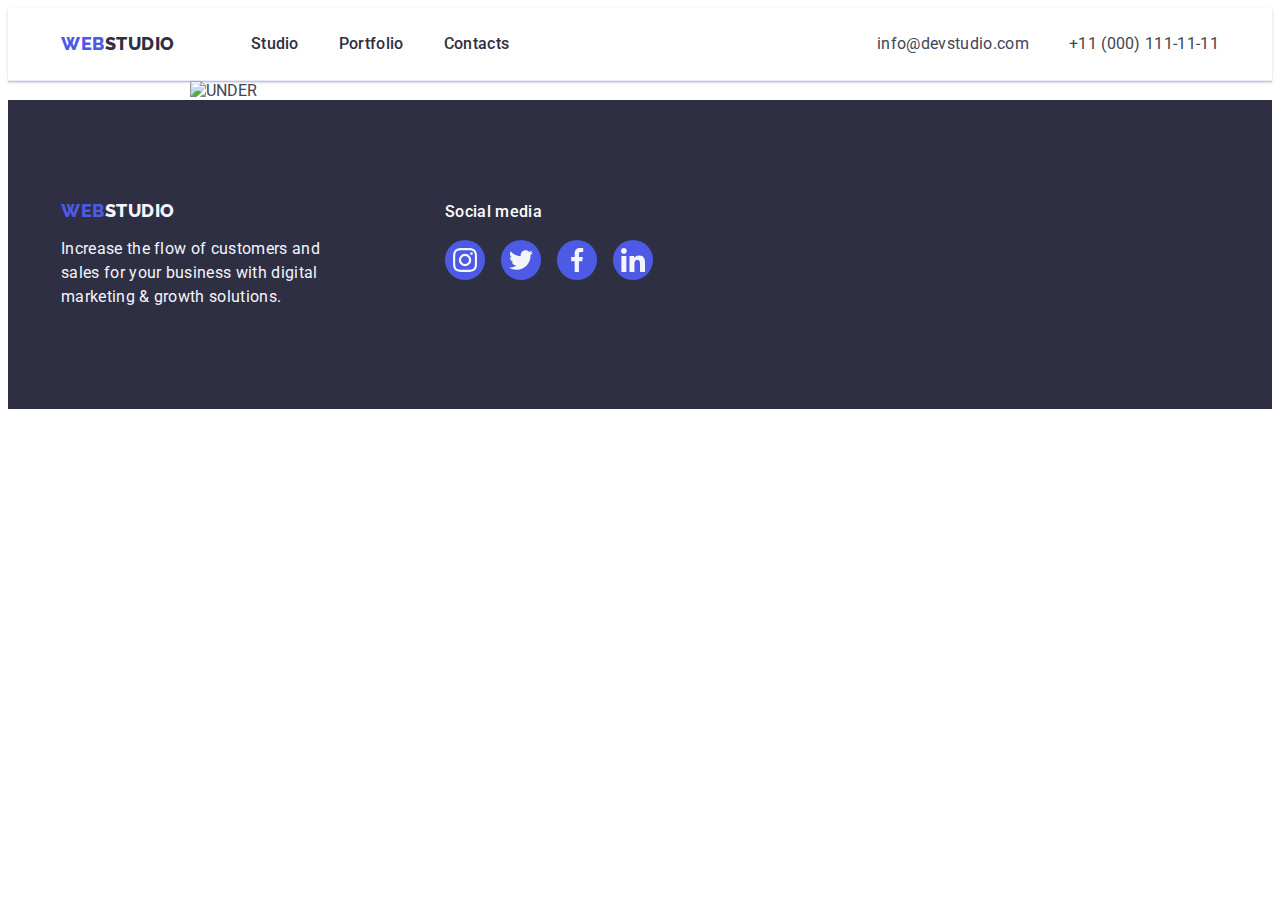
==== contacts.html @ 2cfe82b7 "Initial commit" ====
<!DOCTYPE html>
<html lang="en">
  <head>
    <meta charset="UTF-8" />
    <meta http-equiv="X-UA-Compatible" content="IE=edge" />
    <meta name="viewport" content="width=device-width, initial-scale=1.0" />
    <link rel="preconnect" href="https://fonts.googleapis.com" />
    <link rel="preconnect" href="https://fonts.gstatic.com" crossorigin />
    <link
      href="https://fonts.googleapis.com/css2?family=Raleway:wght@800&family=Roboto:wght@400;500;700;900&display=swap"
      rel="stylesheet"
    />
    <link
      rel="stylesheet"
      href="https://cdnjs.cloudflare.com/ajax/libs/modern-normalize/1.1.0/modern-normalize.min.css"
      integrity="sha512-wpPYUAdjBVSE4KJnH1VR1HeZfpl1ub8YT/NKx4PuQ5NmX2tKuGu6U/JRp5y+Y8XG2tV+wKQpNHVUX03MfMFn9Q=="
      crossorigin="anonymous"
      referrerpolicy="no-referrer"
    />

    <link rel="stylesheet" href="./css/styles.css" />
    <title>WebStudio</title>
  </head>
  <body>
    <!-- navigation on pages -->
    <header class="header-page">
      <div class="header-container container">
        <nav class="header-navigation">
          <a href="./index.html" class="logo link"
            >Web<span class="logo-header-light">Studio</span></a
          >
          <ul class="site-menu header-container list">
            <li class="site-menu-item">
              <a class="site-menu-link link" href="./index.html">Studio</a>
            </li>
            <li class="site-menu-item">
              <a class="site-menu-link link" href="./portfolio.html">Portfolio</a>
            </li>
            <li class="site-menu-item">
              <a class="site-menu-link link" href="./contacts.html">Contacts</a>
            </li>
          </ul>
        </nav>
        <address class="contact">
          <ul class="contact-list list">
            <li class="contact-item">
              <a class="contact-link link" href="mailto:info@devstudio.com">info@devstudio.com</a>
            </li>
            <li class="contact-item">
              <a class="contact-link link" href="tel:+110001111111">+11 (000) 111-11-11</a>
            </li>
          </ul>
        </address>
      </div>
    </header>
    <main class="container delete-me-after">
      <img
        class="delete-me-after"
        src="https://img.freepik.com/free-vector/construction-hanging-hook-concept_8829-2761.jpg?w=2000&t=st=1683496855~exp=1683497455~hmac=3157c545f00e8a39c57a370693c8f642581d71bb72a522234a3b341440498422"
        alt="UNDER"
        width="900px"
      />
    </main>
    <!-- Footer -->
    <footer class="footer">
      <div class="container footer-container">
        <div class="container-foorer-logo">
          <a href="./index.html" class="logo footer-link link"
            >Web<span class="logo-footer-dark">Studio</span></a
          >
          <p class="footer-dscr">
            Increase the flow of customers and sales for your business with digital marketing &
            growth solutions.
          </p>
        </div>
        <div class="footer-social-block">
          <p class="footer-social-title">Social media</p>
          <ul class="footer-social-media list">
            <li class="footer-social-media-item">
              <a href="" class="footer-social-list-link link">
                <svg
                  class="footer-social-list-icon"
                  aria-label="icon instagram"
                  width="24"
                  height="24"
                >
                  <use href="./images/icons.svg#icon-instagram"></use>
                </svg>
              </a>
            </li>
            <li class="footer-social-media-item">
              <a href="" class="footer-social-list-link link">
                <svg
                  class="footer-social-list-icon"
                  aria-label="icon twitter"
                  width="24"
                  height="24"
                >
                  <use href="./images/icons.svg#icon-twitter"></use>
                </svg>
              </a>
            </li>
            <li class="footer-social-media-item">
              <a href="" class="footer-social-list-link link">
                <svg
                  class="footer-social-list-icon"
                  aria-label="icon facebook"
                  width="24"
                  height="24"
                >
                  <use href="./images/icons.svg#icon-facebook"></use>
                </svg>
              </a>
            </li>
            <li class="footer-social-media-item">
              <a href="" class="footer-social-list-link link">
                <svg
                  class="footer-social-list-icon"
                  aria-label="icon linkedin"
                  width="24"
                  height="24"
                >
                  <use href="./images/icons.svg#icon-linkedin"></use>
                </svg>
              </a>
            </li>
          </ul>
        </div>
      </div>
    </footer>
  </body>
</html>
---- css/styles.css ----
body {
  font-family: 'Roboto', sans-serif;
  color: #434455;
  font-size: 16px;
  background-color: #ffffff;
}
/* defolts-settings */
.list {
  list-style: none;
}

.link {
  text-decoration: none;
}
button {
  cursor: pointer;
}

h1,
h2,
h3,
h4,
h5,
h6,
p {
  margin-top: 0;
  margin-bottom: 0;
}
ul,
li {
  margin-top: 0;
  margin-bottom: 0;
  padding-left: 0;
}
img {
  display: block;
}

/* colors */
:root {
  --background-dark: #2e2f42;
  --background-light: #f4f4fd;
  --background-white: #ffffff;
  --primary-btn: #4d5ae5;
  --pressed-btn: #404bbf;
  --title-color: #2e2f42;
  --descr-color: #434455;
  --background-icon-color: #8e8f99;
}
/* header */

.container {
  align-content: center;
  width: 1158px;
  margin-left: auto;
  margin-right: auto;
  padding-left: 15px;
  padding-right: 15px;
}

.header-container {
  display: flex;
  align-items: center;
}

.header-page {
  border-bottom: 1px solid #e7e9fc;
  box-shadow: 0px 2px 1px rgba(46, 47, 66, 0.08), 0px 1px 1px rgba(46, 47, 66, 0.16),
    0px 1px 6px rgba(46, 47, 66, 0.08);
}

.header-navigation {
  display: flex;
  align-items: center;
}

.site-menu {
  display: flex;
  gap: 40px;
}
.site-menu-item {
  padding: 24px 0;
}
.site-menu-link {
  padding: 24px 0 24px;
}

.contact-list {
  display: flex;
  gap: 40px;
}

.logo {
  margin-right: 76px;
  font-family: 'Raleway', sans-serif;
  font-weight: 800;
  font-size: 18px;
  line-height: 1.17;
  letter-spacing: 0.03em;
  text-transform: uppercase;
  color: #4d5ae5;
}
.logo-header-light {
  color: #2e2f42;
}

/* main-content */

.logo-footer-dark {
  color: #f4f4fd;
}
.site-menu-link {
  font-weight: 500;
  font-size: 16px;
  line-height: 1.5;
  letter-spacing: 0.02em;
  color: #2e2f42;
}

.site-menu-link:hover,
.site-menu-link:focus {
  color: var(--pressed-btn);
}
.menu-link:hover,
.menu-link:focus {
  color: var(--pressed-btn);
}

.button {
  background-color: var(--background-light);
}

.site-menu {
  font-weight: 500;
  font-size: 16px;
  line-height: 1.5;
  letter-spacing: 0.02em;
  color: var(--descr-color) #434455;
}

.site-menu-link {
  color: #2e2f42;
}

/* contacts */

.contact {
  margin-left: auto;
  font-style: normal;
  line-height: 1.5;
  letter-spacing: 0.02em;
}

.contact-link {
  color: #434455;
}

.contact-link:hover,
.contact-link:focus {
  color: var(--pressed-btn);
}
.contact:hover,
.contact:focus {
  color: var(--pressed-btn);
}

/* Main-content */

.hero {
  margin-left: auto;
  margin-right: auto;
  padding: 188px 0;
  background: #2e2f42;
  background-image: linear-gradient(rgba(46, 47, 66, 0.7), rgba(46, 47, 66, 0.7)),
    url(../images/group-people-working-website-template.jpg);
  background-size: cover;
  max-width: 1440px;
  background-repeat: no-repeat;
  background-position: center;
}

.hero-title {
  margin-left: auto;
  margin-right: auto;
  max-width: 496px;
  margin-bottom: 48px;
  font-size: 56px;
  line-height: 1.07;
  text-align: center;
  letter-spacing: 0.02em;
  color: #ffffff;
}

/* modal */

.modal-open-button {
  display: block;
  margin-left: auto;
  margin-right: auto;
  border-radius: 4px;
  border: none;
  min-height: 56px;
  min-width: 169px;
  font-weight: 500;
  line-height: 1.5;
  letter-spacing: 0.04em;
  color: #ffffff;
  background-color: var(--primary-btn);
  box-shadow: 0px 4px 4px rgba(0, 0, 0, 0.15);
}

.modal-open-button:hover,
.modal-open-button:focus {
  background-color: #404bbf;
}

/* section-two_our-goal */

.our-goal-sec {
  padding: 120px 0;
}
.visually-hidden {
  position: absolute;
  height: 1px;
  width: 1px;
  overflow: hidden;
}
.our-goal-list {
  display: flex;
  gap: 24px;
}

/* svg_line */

.our-icons-bgrd {
  display: flex;
  align-items: center;
  justify-content: center;
  height: 112px;
  background: #f4f4fd;
  border-radius: 4px;
  margin-bottom: 8px;
}

.our-goal-item {
  width: calc((100% - 72px) / 4);
}

.our-goal-title {
  margin-bottom: 8px;
  font-weight: 500;
  font-size: 20px;
  line-height: 1.2;
  letter-spacing: 0.02em;
  color: #2e2f42;
}
.our-goal-dscr {
  font-size: 16px;
  line-height: 1.5;
  letter-spacing: 0.02em;
  color: #434455;
}
/* section-three_we-doing */

.we-doing {
  padding-bottom: 120px;
}

.we-doing-list {
  display: flex;
  gap: 24px;
}

.we-doing-item {
  width: calc((100% - 48px) / 3);
}

.we-doing-title {
  margin-bottom: 72px;
  font-size: 36px;
  line-height: 1.11;
  text-align: center;
  letter-spacing: 0.02em;
  text-transform: capitalize;
  color: #2e2f42;
}

/* forth-section_our-team  */

.our-team-container {
  padding: 32px 0;
}

.our-team {
  background: #f4f4fd;
  padding: 120px 0;
}

.our-team-item {
  flex-basis: calc((100% - 72px) / 4);
  background-color: var(--background-white);
  box-shadow: 0px 1px 6px rgba(46, 47, 66, 0.08), 0px 1px 1px rgba(46, 47, 66, 0.16),
    0px 2px 1px rgba(46, 47, 66, 0.08);
  border-radius: 0px 0px 4px 4px;
}

.our-team-staff {
  padding: 32px 16px;
}

.our-team-title {
  margin-bottom: 72px;
  font-weight: 700;
  font-size: 36px;
  line-height: 1.11;
  text-align: center;
  letter-spacing: 0.02em;
  text-transform: capitalize;
  color: var(--title-color);
}
.our-team-list {
  gap: 24px;
  display: flex;
}
.our-team-members {
  margin-bottom: 8px;
  text-align: center;
  font-weight: 500;
  font-size: 20px;
  line-height: 1.2;
  letter-spacing: 0.02em;
  color: #2e2f42;
}

.our-team-desc {
  text-align: center;
  font-size: 16px;
  line-height: 1.5;
  letter-spacing: 0.02em;
  color: #434455;
}

/* footer */

.footer-dscr {
  width: 264px;
  font-size: 16px;
  line-height: 1.5;
  letter-spacing: 0.02em;
  color: #f4f4fd;
}
.footer {
  padding: 100px 0;
  background: #2e2f42;
}
.footer-link {
  display: inline-block;
  margin-bottom: 16px;
}
.footer-container {
  display: block;
}

/* portfolio */

.main-section {
  padding: 96px 0 120px;
}

/* portfolio-buttons */

.filter-btn-list {
  display: flex;
  justify-content: center;
  gap: 24px;
  margin-bottom: 72px;
}

.filter-menu {
  margin-left: auto;
}

.filter-but:hover,
.filter-but:focus {
  border: 1px solid transparent;
  color: #ffffff;
  background-color: #404bbf;
}
.filter-but {
  border-radius: 4px;
  border: 1px solid #e7e9fc;
  padding: 12px 24px;
  font-weight: 500;
  line-height: 1.5;
  letter-spacing: 0.04em;
  color: #4d5ae5;
  box-shadow: 0px 3px 1px rgba(0, 0, 0, 0.1), 0px 2px 1px rgba(0, 0, 0, 0.08),
    0px 2px 2px rgba(0, 0, 0, 0.12);
  border-radius: 4px;
}

.portfilio-container {
  padding: 32px 16px;
  border: 1px solid #e7e9fc;
  border-top: none;
}

.portfolio-list {
  display: flex;
  flex-wrap: wrap;
  column-gap: 24px;
  row-gap: 48px;
}
.portfolio-links {
  display: block;
}

.portfolio-links:hover,
.portfolio-links:focus {
  box-shadow: 0px 1px 6px rgba(46, 47, 66, 0.08), 0px 1px 1px rgba(46, 47, 66, 0.16),
    0px 2px 1px rgba(46, 47, 66, 0.08);
}

.portfolio-item {
  width: calc((100% - 48px) / 3);
}

.applications {
  padding: 32px 16px;
  border: 1px solid #e7e9fc;
  border-top: none;
}

.portfolio-title {
  margin-bottom: 8px;
  font-weight: 500;
  font-size: 20px;
  line-height: 1.2;
  letter-spacing: 0.02em;
  color: #2e2f42;
}
.portfolio-dscr {
  font-size: 16px;
  line-height: 1.5;
  letter-spacing: 0.02em;
  color: #434455;
}

/* Social media */

.social-media {
  display: flex;
  justify-content: center;
  gap: 24px;
  padding: 8px;
}

.social-list-link:hover,
.social-list-link:focus {
  background-color: var(--pressed-btn);
}

.social-list-link {
  display: flex;
  justify-content: center;
  align-items: center;
  width: 40px;
  height: 40px;
  border-radius: 50%;
  background-color: #4d5ae5;
  fill: var(--background-light);
}

/* footer-social */
.footer-container {
  display: flex;
  align-items: baseline;
}
.footer-social-block {
  margin-left: 120px;
}

.container-foorer-logo {
  gap: 120px;
}
.footer-social-title {
  margin-bottom: 16px;
  font-weight: 500;
  line-height: 1.5;
  letter-spacing: 0.02em;
  color: #ffffff;
}

.footer-social-media {
  display: flex;
  gap: 16px;
}

.footer-social-media-item {
  width: 40px;
  height: 40px;
}

.footer-social-list-link:hover,
.footer-social-list-link:focus {
  background-color: #31d0aa;
}

.footer-social-list-link {
  display: flex;
  align-items: center;
  justify-content: center;

  width: 100%;
  height: 100%;
  background-color: var(--primary-btn);
  border-radius: 50%;
}

.footer-social-list-icon {
  fill: var(--background-light);
}

/* section-customers */

.section-customers {
  padding-top: 120px;
  padding-bottom: 120px;
}

.customers-title {
  font-style: normal;
  font-weight: 700;
  font-size: 36px;
  line-height: 1.1;
  text-align: center;
  letter-spacing: 0.02em;
  color: var(--title-color);
  margin-bottom: 72px;
}

.customers-list {
  display: flex;
  gap: 24px;
}

.customers-item {
  width: calc((100% - 120px) / 6);
  height: 88px;
}

.customers-icon {
  fill: currentColor;
}

.customers-link:hover,
.customers-link:focus {
  border-color: #404bbf;
  color: #404bbf;
}

.customers-link {
  display: flex;
  align-items: center;
  justify-content: center;
  width: 100%;
  height: 100%;
  border: 1px solid #8e8f99;
  border-radius: 4px;
  color: #8e8f99;
}
.customers-icon:hover,
.customers-icon:focus {
  border-color: #404bbf;
  color: #404bbf;
}

/* delete-me-after */
.delete-me-after {
  margin-right: auto;
  margin-left: auto;
}
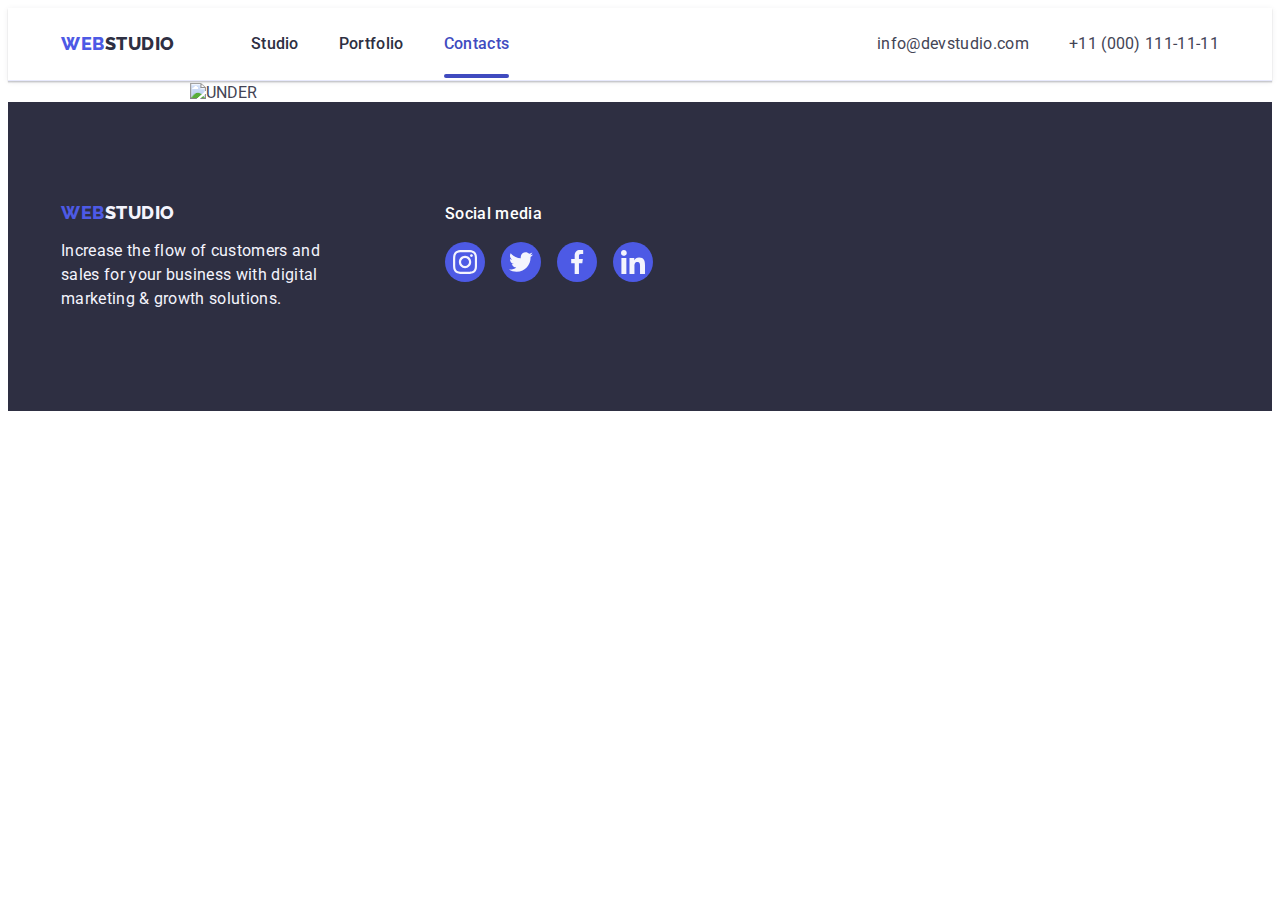
==== commit 60ba9877: "a lot of changes..." ====
--- a/contacts.html
+++ b/contacts.html
@@ -37,7 +37,7 @@
               <a class="site-menu-link link" href="./portfolio.html">Portfolio</a>
             </li>
             <li class="site-menu-item">
-              <a class="site-menu-link link" href="./contacts.html">Contacts</a>
+              <a class="site-menu-link link current" href="./contacts.html">Contacts</a>
             </li>
           </ul>
         </nav>
--- a/css/styles.css
+++ b/css/styles.css
@@ -46,6 +46,8 @@
   --title-color: #2e2f42;
   --descr-color: #434455;
   --background-icon-color: #8e8f99;
+  --additional-text-color: #434455;
+  --transition-duration-and-func: 250ms cubic-bezier(0.4, 0, 0.2, 1);
 }
 /* header */
 
@@ -72,17 +74,6 @@
 .header-navigation {
   display: flex;
   align-items: center;
-}
-
-.site-menu {
-  display: flex;
-  gap: 40px;
-}
-.site-menu-item {
-  padding: 24px 0;
-}
-.site-menu-link {
-  padding: 24px 0 24px;
 }
 
 .contact-list {
@@ -104,57 +95,68 @@
   color: #2e2f42;
 }
 
-/* main-content */
-
 .logo-footer-dark {
   color: #f4f4fd;
 }
-.site-menu-link {
-  font-weight: 500;
-  font-size: 16px;
-  line-height: 1.5;
-  letter-spacing: 0.02em;
-  color: #2e2f42;
-}
+
+/* main-content */
+
+/* SITE-MENU */
 
 .site-menu-link:hover,
 .site-menu-link:focus {
   color: var(--pressed-btn);
 }
-.menu-link:hover,
-.menu-link:focus {
-  color: var(--pressed-btn);
-}
-
+
+.site-menu {
+  display: flex;
+  align-items: center;
+  gap: 40px;
+  padding: 24px 0;
+}
+.site-menu-link {
+  padding-top: 24px;
+  padding-bottom: 24px;
+  font-weight: 500;
+  font-size: 16px;
+  line-height: 1.5;
+  letter-spacing: 0.02em;
+  color: #2e2f42;
+  transition: color var(--transition-duration-and-func);
+}
 .button {
   background-color: var(--background-light);
 }
 
-.site-menu {
-  font-weight: 500;
-  font-size: 16px;
-  line-height: 1.5;
-  letter-spacing: 0.02em;
-  color: var(--descr-color) #434455;
-}
-
-.site-menu-link {
-  color: #2e2f42;
-}
-
+/* ========current========== */
+
+.current {
+  position: relative;
+  color: #404bbf;
+}
+.current::after {
+  content: '';
+  position: absolute;
+  left: 0;
+  bottom: -1px;
+  width: 100%;
+  height: 4px;
+  background: var(--pressed-btn);
+  border-radius: 2px;
+}
 /* contacts */
-
 .contact {
   margin-left: auto;
   font-style: normal;
   line-height: 1.5;
   letter-spacing: 0.02em;
 }
-
+.contact-item {
+  transition: color 250ms cubic-bezier(0.4, 0, 0.2, 1);
+}
 .contact-link {
   color: #434455;
 }
-
 .contact-link:hover,
 .contact-link:focus {
   color: var(--pressed-btn);
@@ -207,6 +209,7 @@
   color: #ffffff;
   background-color: var(--primary-btn);
   box-shadow: 0px 4px 4px rgba(0, 0, 0, 0.15);
+  transition: background-color 250ms cubic-bezier(0.4, 0, 0.2, 1);
 }
 
 .modal-open-button:hover,
@@ -361,7 +364,7 @@
   display: block;
 }
 
-/* portfolio */
+/* =================PORTFOLIO==================== */
 
 .main-section {
   padding: 96px 0 120px;
@@ -376,6 +379,20 @@
   margin-bottom: 72px;
 }
 
+.filter-but {
+  border-radius: 4px;
+  border: 1px solid #e7e9fc;
+  padding: 12px 24px;
+  font-weight: 500;
+  line-height: 1.5;
+  letter-spacing: 0.04em;
+  color: #4d5ae5;
+  box-shadow: 0px 3px 1px rgba(0, 0, 0, 0.1), 0px 2px 1px rgba(0, 0, 0, 0.08),
+    0px 2px 2px rgba(0, 0, 0, 0.12);
+  border-radius: 4px;
+  transition: border-color 250ms cubic-bezier(0.4, 0, 0.2, 1),
+    color 250ms cubic-bezier(0.4, 0, 0.2, 1);
+}
 .filter-menu {
   margin-left: auto;
 }
@@ -413,6 +430,7 @@
 }
 .portfolio-links {
   display: block;
+  transition: box-shadow 250ms cubic-bezier(0.4, 0, 0.2, 1);
 }
 
 .portfolio-links:hover,
@@ -445,7 +463,36 @@
   letter-spacing: 0.02em;
   color: #434455;
 }
-
+.overlay {
+  position: absolute;
+  top: 0;
+  left: 0;
+  width: 100%;
+  height: 100%;
+  font-family: 'Roboto';
+  font-style: normal;
+  font-weight: 400;
+  font-size: 16px;
+  line-height: 1.5;
+  letter-spacing: 0.02em;
+  padding: 40px 32px;
+  background: #4d5ae5;
+  mix-blend-mode: normal;
+  color: #f4f4fd;
+  overflow: auto;
+  transform: translate(0px, 100%);
+
+  transition: transform 250ms cubic-bezier(0.4, 0, 0.2, 1);
+}
+
+.portfolio-list-img-wrapper {
+  position: relative;
+  overflow: hidden;
+}
+.portfolio-list-img-wrapper:hover .overlay,
+.portfolio-list-img-wrapper:focus .overlay {
+  transform: translateY(0%);
+}
 /* Social media */
 
 .social-media {
@@ -459,6 +506,9 @@
 .social-list-link:focus {
   background-color: var(--pressed-btn);
 }
+/* .social-media-item {
+  transition: background-color 250ms cubic-bezier(0.4, 0, 0.2, 1);
+} */
 
 .social-list-link {
   display: flex;
@@ -469,6 +519,7 @@
   border-radius: 50%;
   background-color: #4d5ae5;
   fill: var(--background-light);
+  transition: background-color 250ms cubic-bezier(0.4, 0, 0.2, 1);
 }
 
 /* footer-social */
@@ -501,20 +552,19 @@
   height: 40px;
 }
 
-.footer-social-list-link:hover,
-.footer-social-list-link:focus {
-  background-color: #31d0aa;
-}
-
 .footer-social-list-link {
   display: flex;
   align-items: center;
   justify-content: center;
-
   width: 100%;
   height: 100%;
   background-color: var(--primary-btn);
   border-radius: 50%;
+  transition: background-color 250ms cubic-bezier(0.4, 0, 0.2, 1);
+}
+.footer-social-list-link:hover,
+.footer-social-list-link:focus {
+  background-color: #31d0aa;
 }
 
 .footer-social-list-icon {
@@ -568,6 +618,8 @@
   border: 1px solid #8e8f99;
   border-radius: 4px;
   color: #8e8f99;
+  transition: border-color 250ms cubic-bezier(0.4, 0, 0.2, 1),
+    color 250ms cubic-bezier(0.4, 0, 0.2, 1);
 }
 .customers-icon:hover,
 .customers-icon:focus {
@@ -575,8 +627,75 @@
   color: #404bbf;
 }
 
+/* modal_window */
+
+.backdrop {
+  position: fixed;
+  top: 0px;
+  left: 0px;
+  width: 100%;
+  height: 100%;
+  background: rgba(46, 47, 66, 0.4);
+  transition: opacity 250ms cubic-bezier(0.4, 0, 0.2, 1),
+    visibility 250ms cubic-bezier(0.4, 0, 0.2, 1);
+}
+
+.modal {
+  position: absolute;
+  top: 50%;
+  left: 50%;
+  transform: translate(-50%, -50%);
+  width: 408px;
+  min-height: 576px;
+
+  background: #fcfcfc;
+  box-shadow: 0px 1px 1px rgba(0, 0, 0, 0.14), 0px 1px 3px rgba(0, 0, 0, 0.12),
+    0px 2px 1px rgba(0, 0, 0, 0.2);
+  border-radius: 4px;
+  transition: transform 250ms cubic-bezier(0.4, 0, 0.2, 1);
+}
+
+.modal-close-btn {
+  display: flex;
+  align-items: center;
+  justify-content: center;
+  position: absolute;
+  top: 24px;
+  right: 24px;
+  width: 24px;
+  height: 24px;
+  padding: 0;
+  background-color: rgba(231, 233, 252, 1);
+  border: 1px solid rgba(0, 0, 0, 0.1);
+  border-radius: 50%;
+  cursor: pointer;
+  transition: background-color 250ms cubic-bezier(0.4, 0, 0.2, 1),
+    border 250ms cubic-bezier(0.4, 0, 0.2, 1);
+}
+
+.modal-close-btn:hover,
+.modal-close-btn:focus {
+  background-color: #404bbf;
+  border: none;
+  fill: #ffffff;
+}
+
+.modal-close-icon {
+  transition: fill 250ms cubic-bezier(0.4, 0, 0.2, 1);
+}
+
+.is-hidden {
+  opacity: 0;
+  visibility: hidden;
+  pointer-events: none;
+}
+
+/* =========================================DELETE========================== */
 /* delete-me-after */
 .delete-me-after {
+  padding-top: 1px;
   margin-right: auto;
   margin-left: auto;
 }
+
+/* ==========================================================rezr====== */
